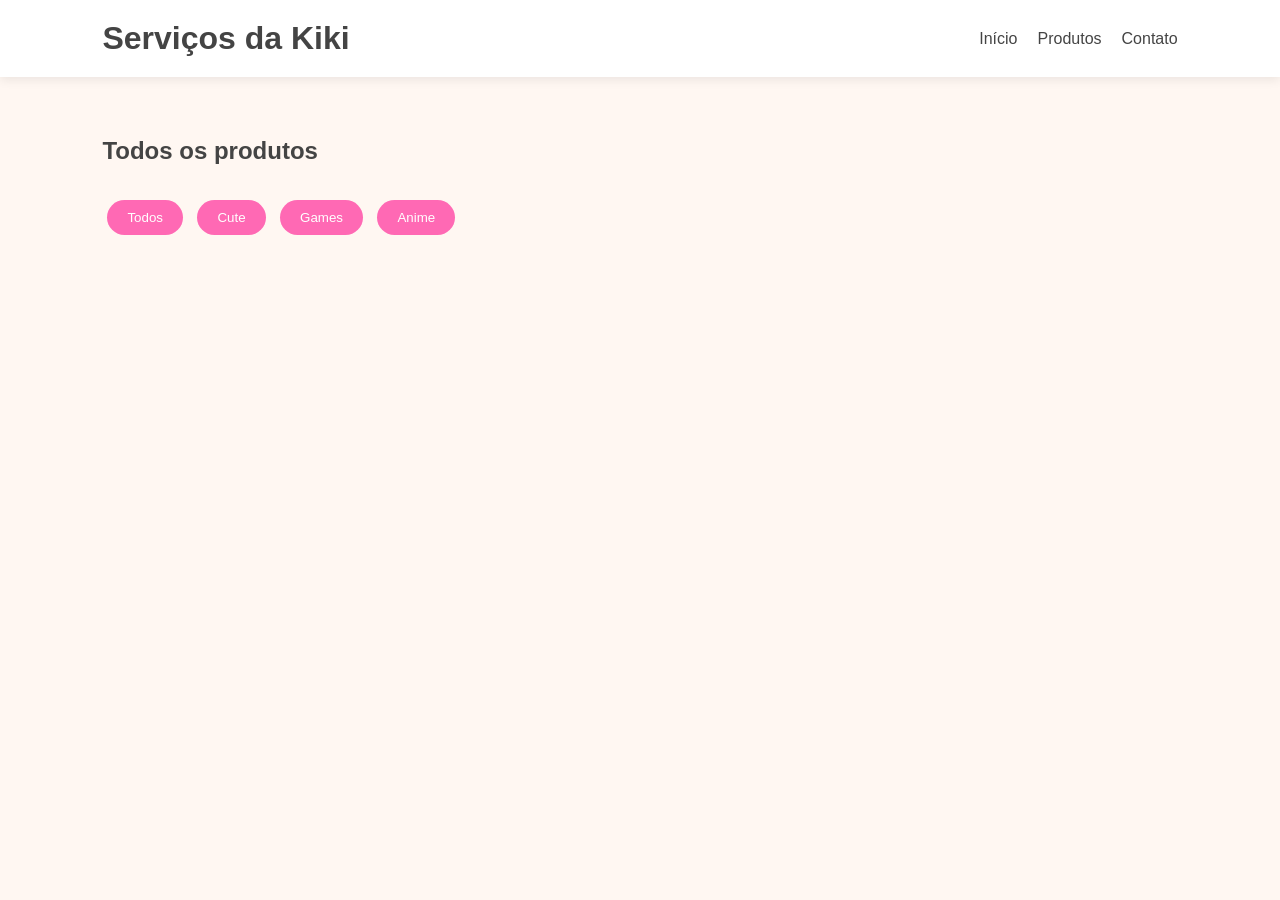
==== produtos.html @ e5668485 "Update produtos.html" ====
<!DOCTYPE html>
<html lang="pt-BR">

<head>

<meta charset="UTF-8">
<meta name="viewport" content="width=device-width, initial-scale=1.0">

<title>Produtos | Serviços da Kiki</title>

<link rel="stylesheet" href="style.css">
<link rel="stylesheet" href="produtos.css">

</head>


<body>


<header>

<h1>Serviços da Kiki</h1>

<nav>

<a href="index.html">Início</a>
<a href="produtos.html">Produtos</a>
<a href="#">Contato</a>

</nav>

</header>



<section class="catalogo">

<h2>Todos os produtos</h2>


<div class="filtros">

<button onclick="filtrar('Todos')">
Todos
</button>

<button onclick="filtrar('Cute')">
Cute
</button>

<button onclick="filtrar('Games')">
Games
</button>

<button onclick="filtrar('Anime')">
Anime
</button>


</div>


<div id="listaProdutos" class="produtos">

</div>


</section>



<script src="produtos.js"></script>


</body>

  </html>
---- style.css ----
*{
    margin:0;
    padding:0;
    box-sizing:border-box;
    font-family:'Poppins',sans-serif;
}

body{
    background:#FFF7F2;
    color:#444;
}

header{
    display:flex;
    justify-content:space-between;
    align-items:center;
    padding:20px 8%;
    background:white;
    position:sticky;
    top:0;
    box-shadow:0 3px 10px rgba(0,0,0,.08);
}

nav{
    display:flex;
    gap:20px;
    align-items:center;
}

nav a{
    text-decoration:none;
    color:#444;
    transition:.3s;
}

nav a:hover{
    color:#ff69b4;
}

#carrinho{
    background:#ff69b4;
    color:white;
    border:none;
    padding:10px 18px;
    border-radius:12px;
    cursor:pointer;
}

.hero{
    height:70vh;
    display:flex;
    justify-content:center;
    align-items:center;
    text-align:center;
    background:linear-gradient(#FFD6E8,#FFF7F2);
}

.hero h2{
    font-size:3rem;
}

.hero p{
    margin:20px 0;
}

.hero button{
    padding:15px 35px;
    border:none;
    border-radius:30px;
    background:#ff69b4;
    color:white;
    cursor:pointer;
}

.categorias,
.destaques{
    padding:70px 8%;
}

.cards,
.produtos{
    display:flex;
    gap:25px;
    flex-wrap:wrap;
    margin-top:30px;
}

.card,
.produto{
    background:white;
    padding:20px;
    border-radius:20px;
    text-align:center;
    box-shadow:0 5px 15px rgba(0,0,0,.08);
    transition:.3s;
}

.card:hover,
.produto:hover{
    transform:translateY(-8px);
}

.produto img{
    width:220px;
    border-radius:15px;
}

.produto button{
    margin-top:15px;
    background:#ff69b4;
    color:white;
    border:none;
    padding:10px 20px;
    border-radius:10px;
    cursor:pointer;
}

footer{
    margin-top:60px;
    padding:30px;
    background:white;
    text-align:center;
}
---- produtos.css ----
.catalogo{

padding:60px 8%;

}


.filtros{

margin:30px 0;

}


.filtros button{

background:#ff69b4;
color:white;

border:none;

padding:10px 20px;

margin:5px;

border-radius:20px;

cursor:pointer;

}


.produtos{

display:flex;

gap:25px;

flex-wrap:wrap;

}


.produto{

background:white;

padding:20px;

border-radius:20px;

box-shadow:0 5px 15px rgba(0,0,0,.08);

}


.produto img{

width:220px;

height:220px;

object-fit:cover;

border-radius:15px;

}
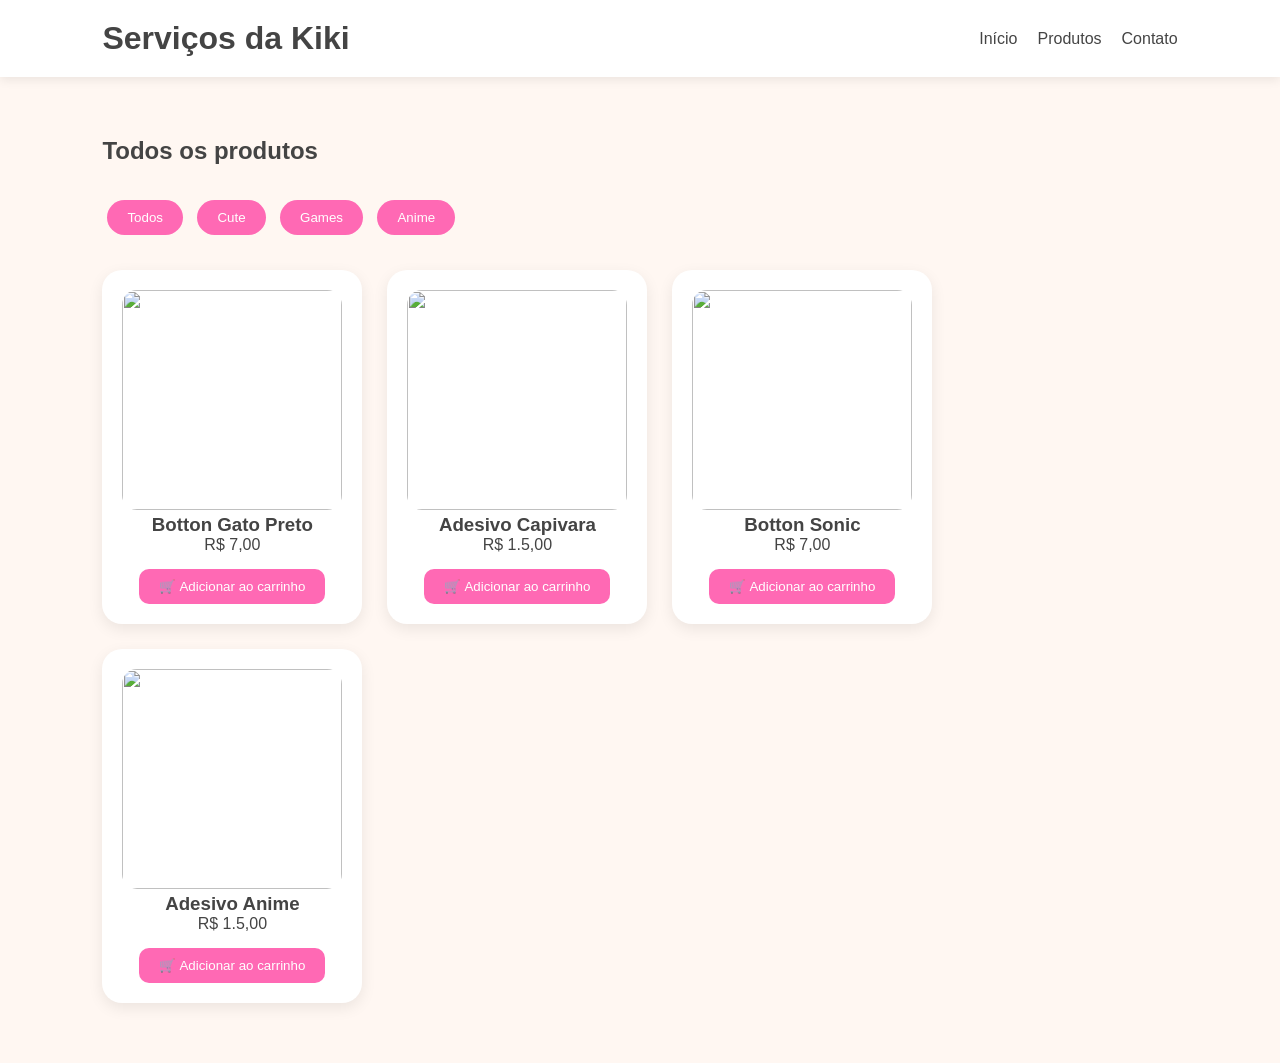
==== commit b767ab37: "Update produtos.html" ====
--- a/produtos.html
+++ b/produtos.html
@@ -69,7 +69,7 @@
 
 
 
-<script src="produtos.js"></script>
+<script src="produtos.js?v=2"></script>
 
 
 </body>
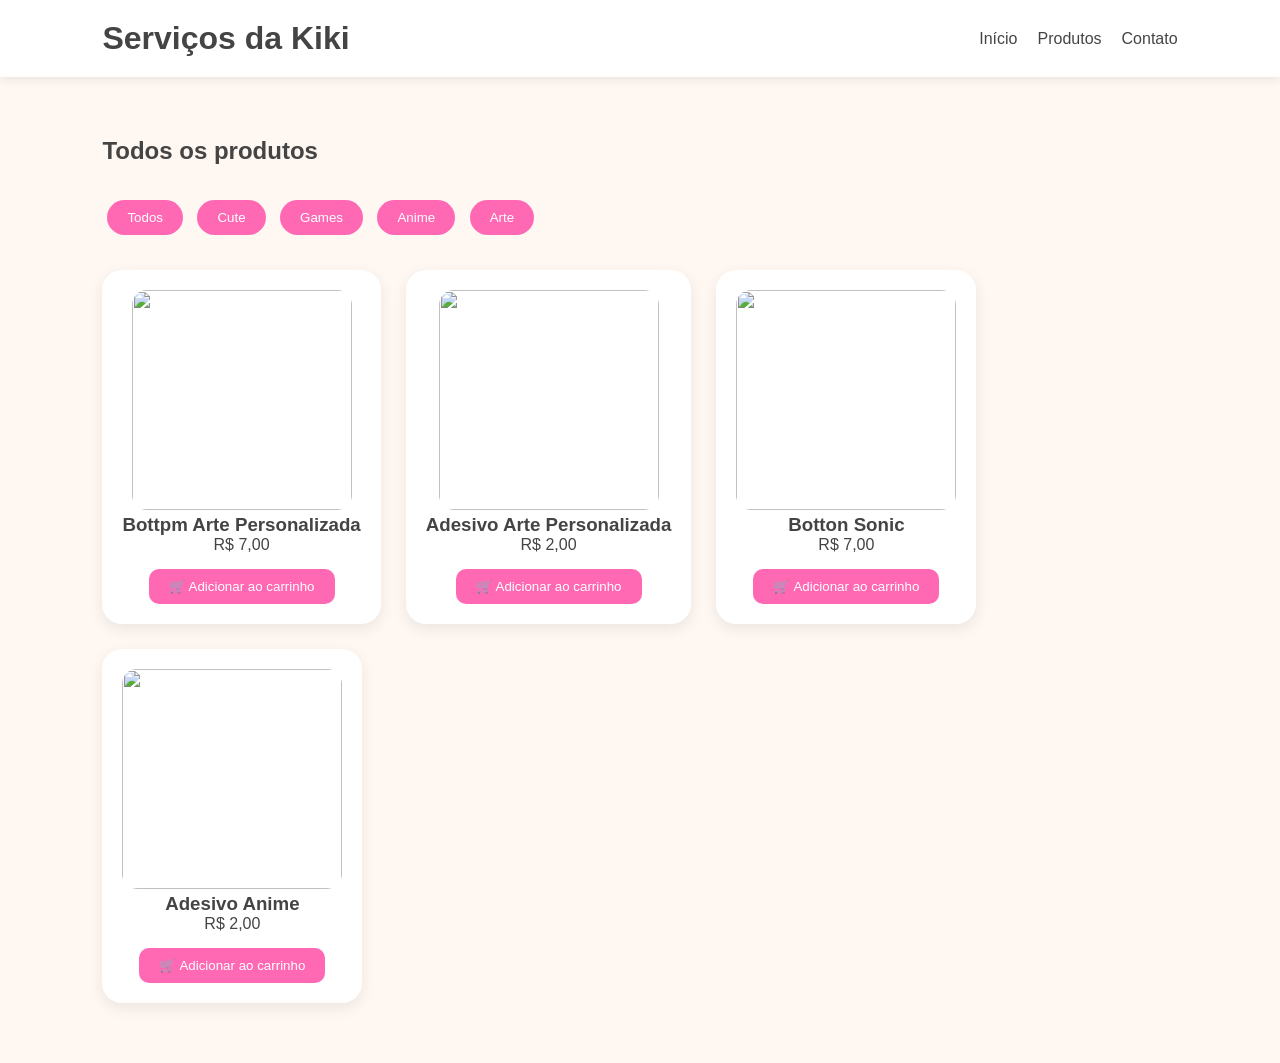
==== commit 22c08a9a: "Update produtos.html" ====
--- a/produtos.html
+++ b/produtos.html
@@ -56,6 +56,10 @@
 Anime
 </button>
 
+<button onclick="filtrar('Arte')">
+Arte
+</button>
+
 
 </div>
 
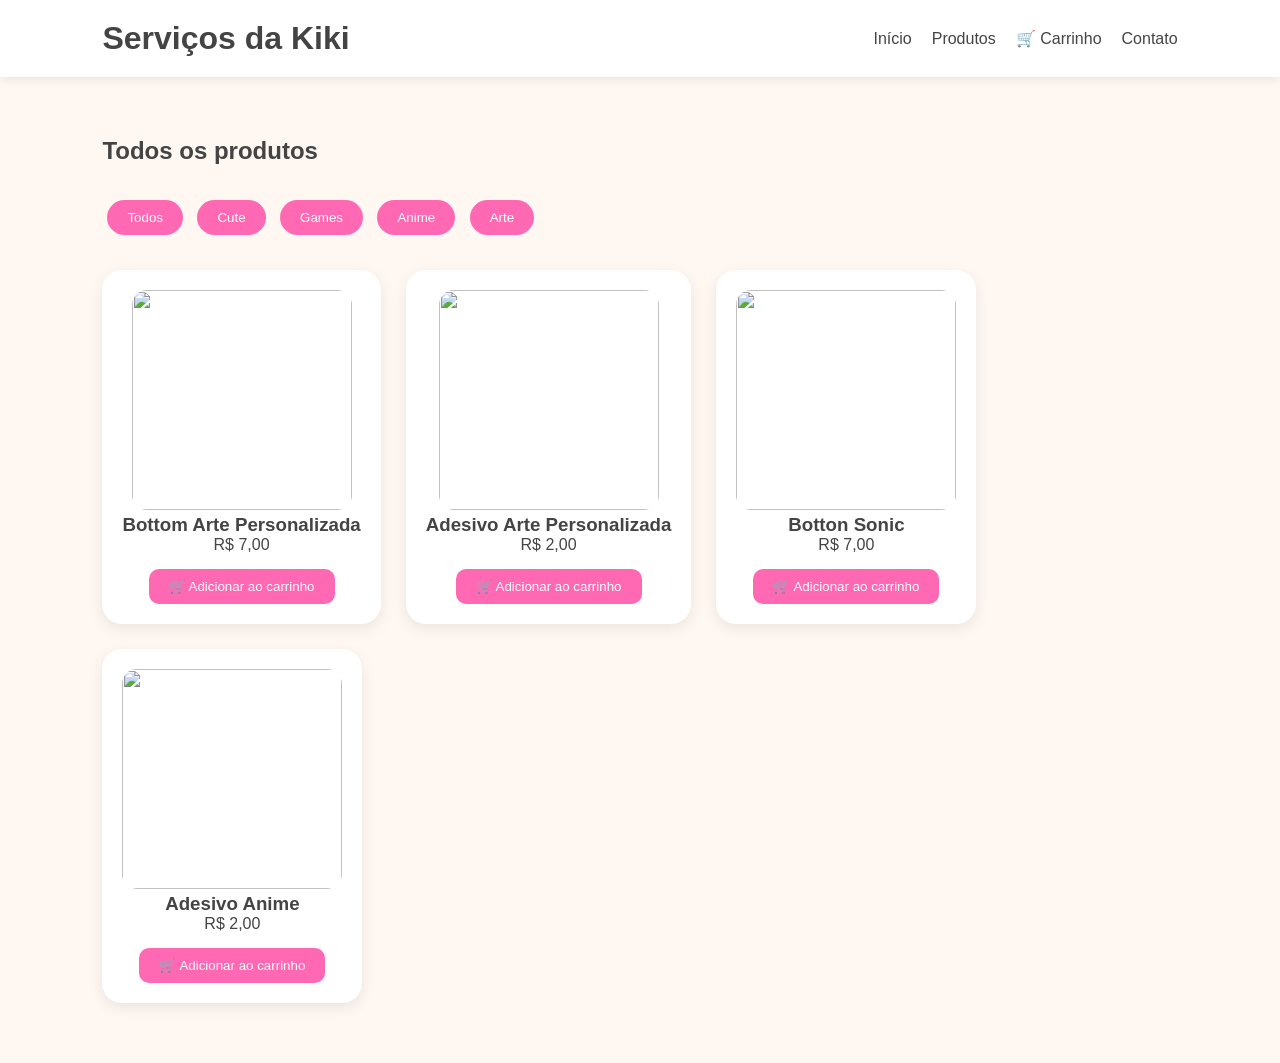
==== commit 27b72edf: "Update produtos.html" ====
--- a/produtos.html
+++ b/produtos.html
@@ -25,6 +25,7 @@
 
 <a href="index.html">Início</a>
 <a href="produtos.html">Produtos</a>
+<a href="carrinho.html">🛒 Carrinho</a>
 <a href="#">Contato</a>
 
 </nav>
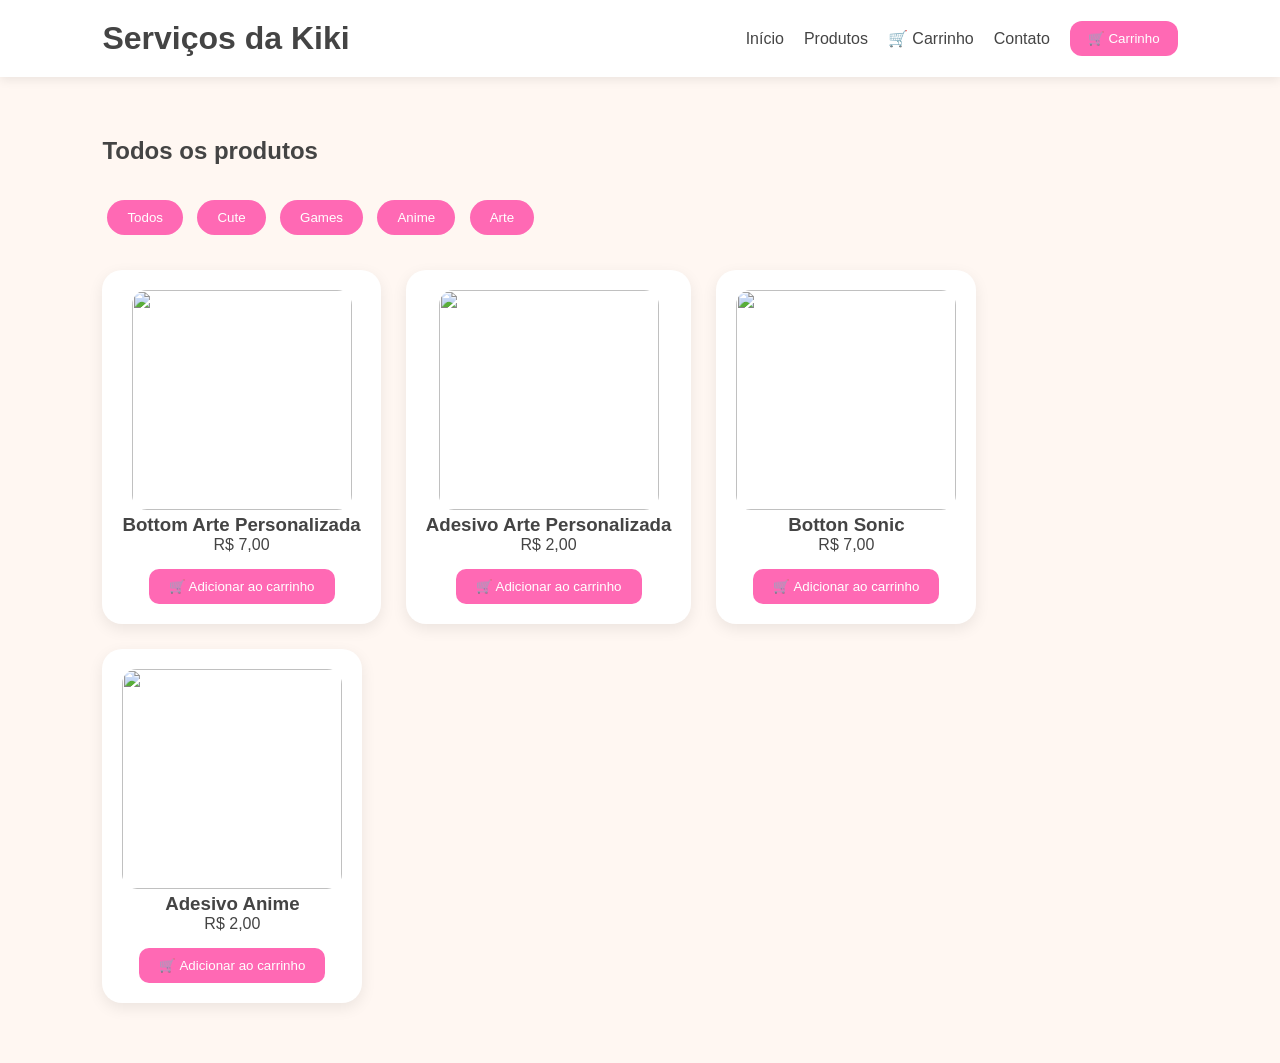
==== commit 9cc6241d: "Update produtos.html" ====
--- a/produtos.html
+++ b/produtos.html
@@ -28,6 +28,10 @@
 <a href="carrinho.html">🛒 Carrinho</a>
 <a href="#">Contato</a>
 
+        <button id="carrinho">
+            🛒 Carrinho
+        </button>
+  
 </nav>
 
 </header>
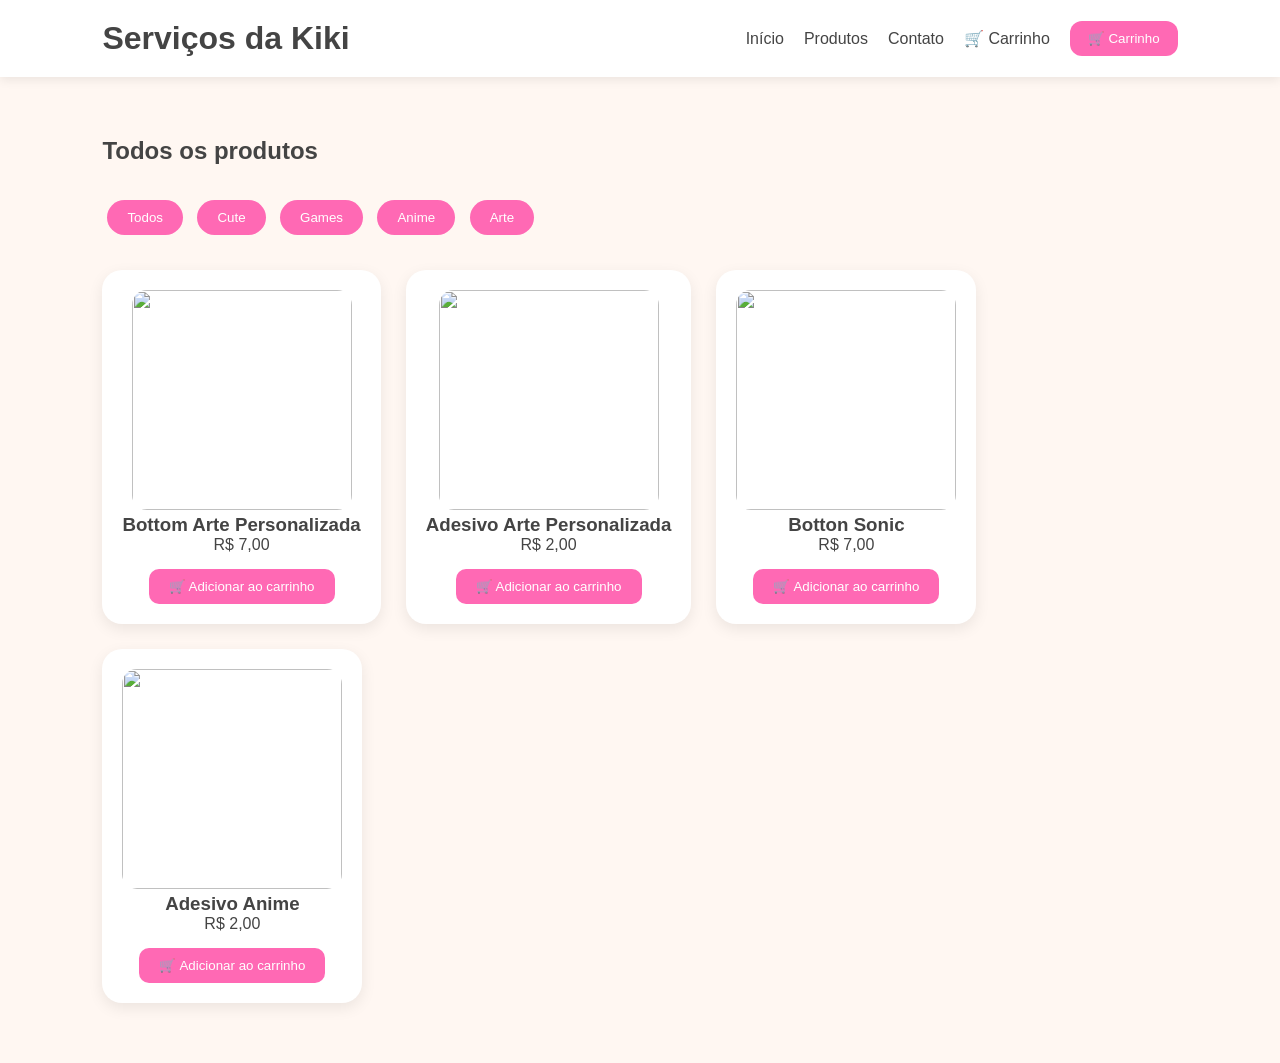
==== commit 0d420590: "Update produtos.html" ====
--- a/produtos.html
+++ b/produtos.html
@@ -25,8 +25,8 @@
 
 <a href="index.html">Início</a>
 <a href="produtos.html">Produtos</a>
+<a href="#">Contato</a>
 <a href="carrinho.html">🛒 Carrinho</a>
-<a href="#">Contato</a>
 
         <button id="carrinho">
             🛒 Carrinho
--- a/produtos.css
+++ b/produtos.css
@@ -65,3 +65,12 @@
 border-radius:15px;
 
 }
+
+#carrinho{
+    background:#ff69b4;
+    color:white;
+    border:none;
+    padding:10px 18px;
+    border-radius:12px;
+    cursor:pointer;
+}
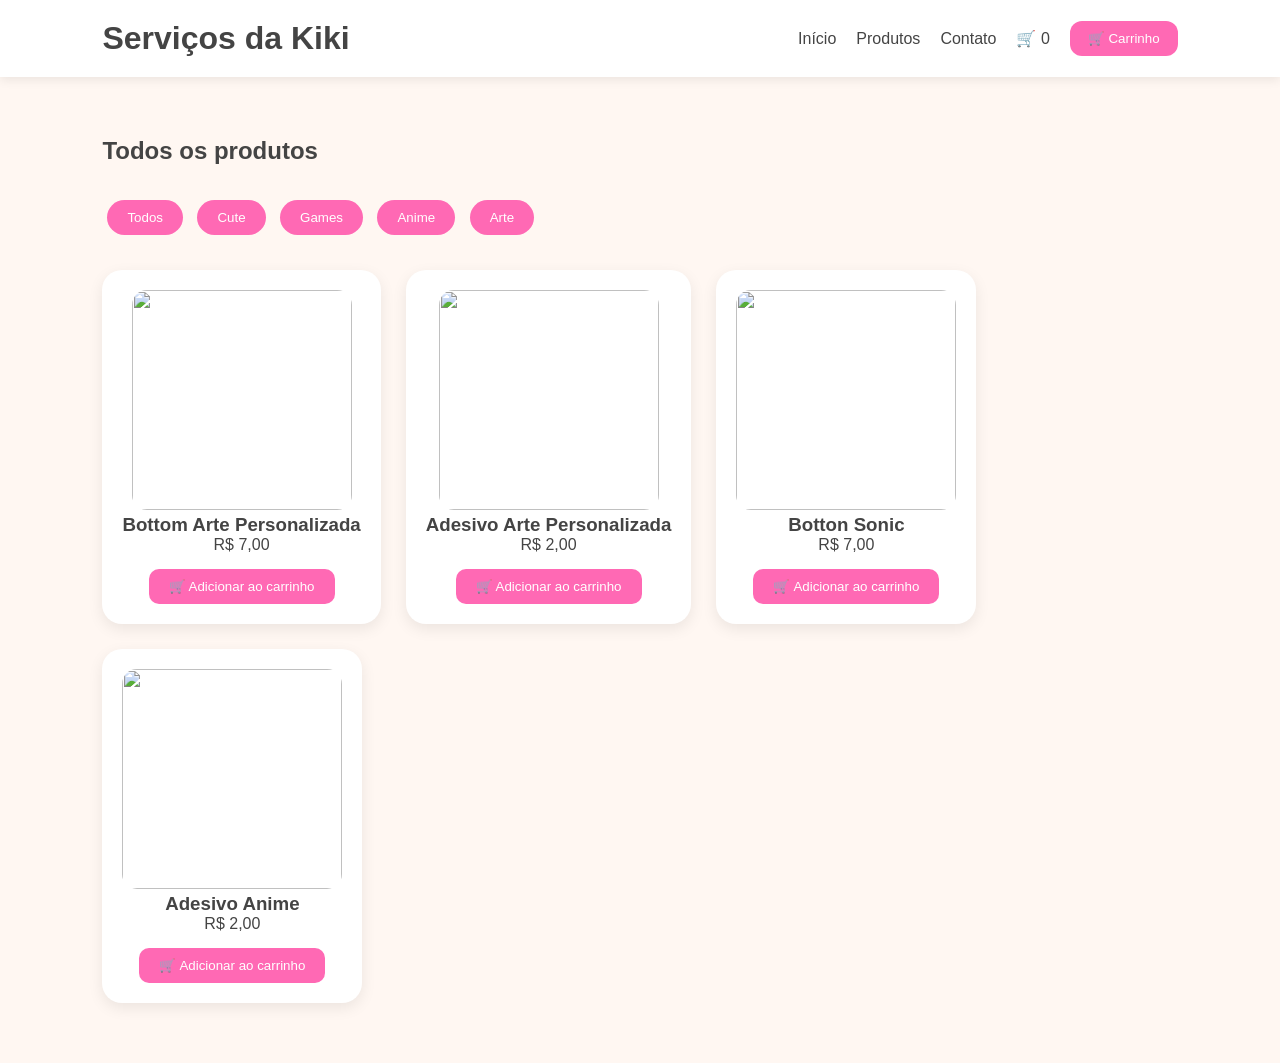
==== commit 812cd3d3: "Update produtos.html" ====
--- a/produtos.html
+++ b/produtos.html
@@ -26,7 +26,9 @@
 <a href="index.html">Início</a>
 <a href="produtos.html">Produtos</a>
 <a href="#">Contato</a>
-<a href="carrinho.html">🛒 Carrinho</a>
+<a href="carrinho.html" class="btn-carrinho">
+    🛒 <span id="contadorCarrinho">0</span>
+</a>
 
         <button id="carrinho">
             🛒 Carrinho
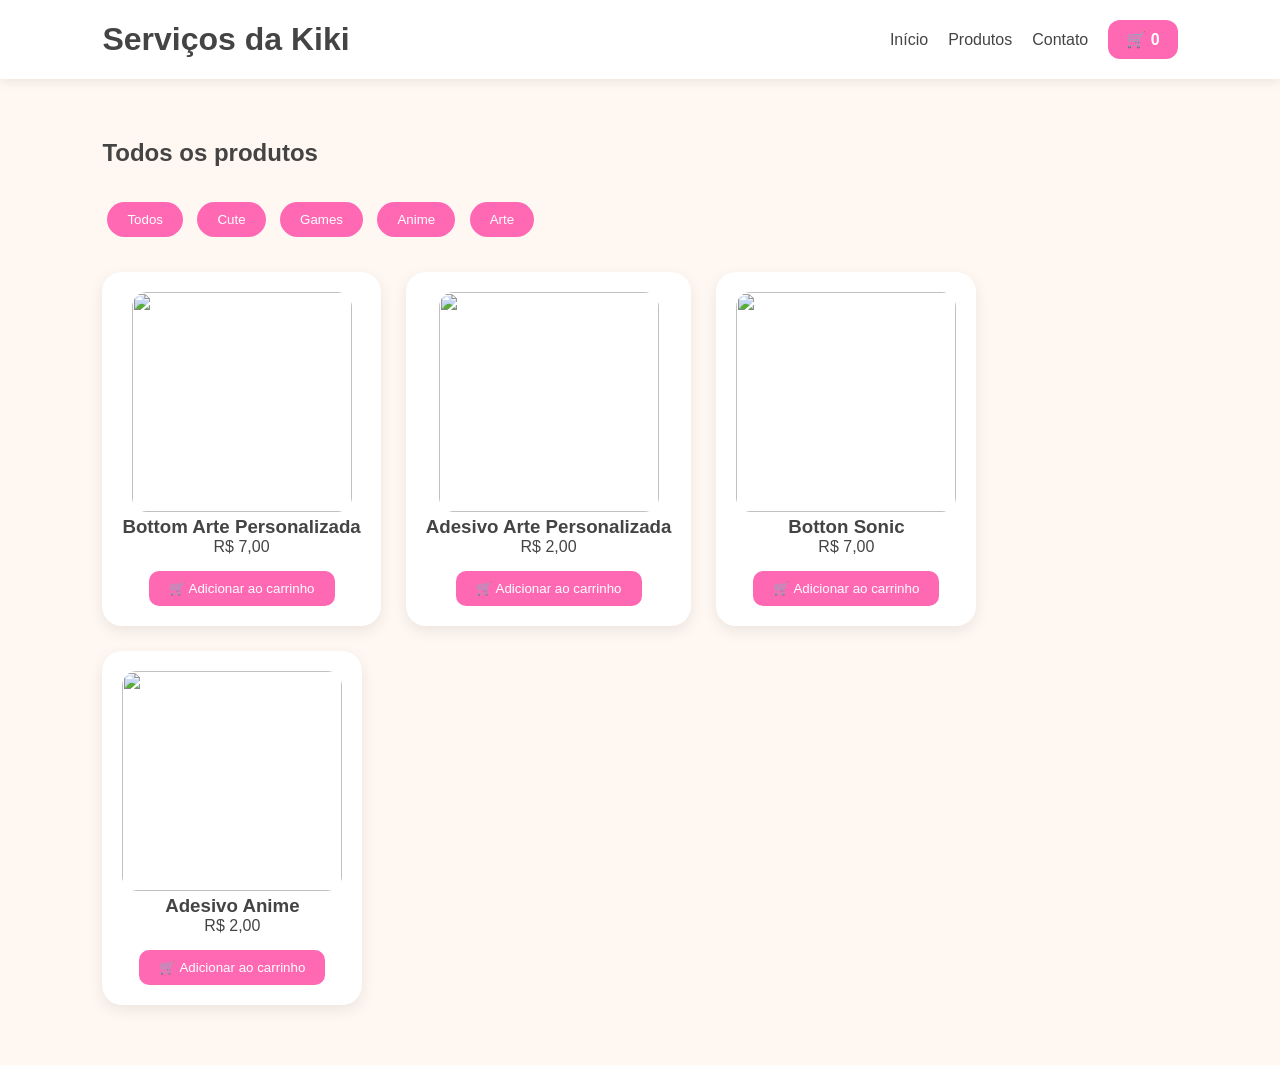
==== commit 22ec0880: "Update produtos.html" ====
--- a/produtos.html
+++ b/produtos.html
@@ -30,9 +30,6 @@
     🛒 <span id="contadorCarrinho">0</span>
 </a>
 
-        <button id="carrinho">
-            🛒 Carrinho
-        </button>
   
 </nav>
 
--- a/style.css
+++ b/style.css
@@ -121,3 +121,17 @@
     background:white;
     text-align:center;
 }
+
+.btn-carrinho{
+    background:#ff69b4;
+    color:white;
+    padding:10px 18px;
+    border-radius:12px;
+    text-decoration:none;
+    font-weight:bold;
+    transition:.3s;
+}
+
+.btn-carrinho:hover{
+    background:#ff4fa3;
+}
